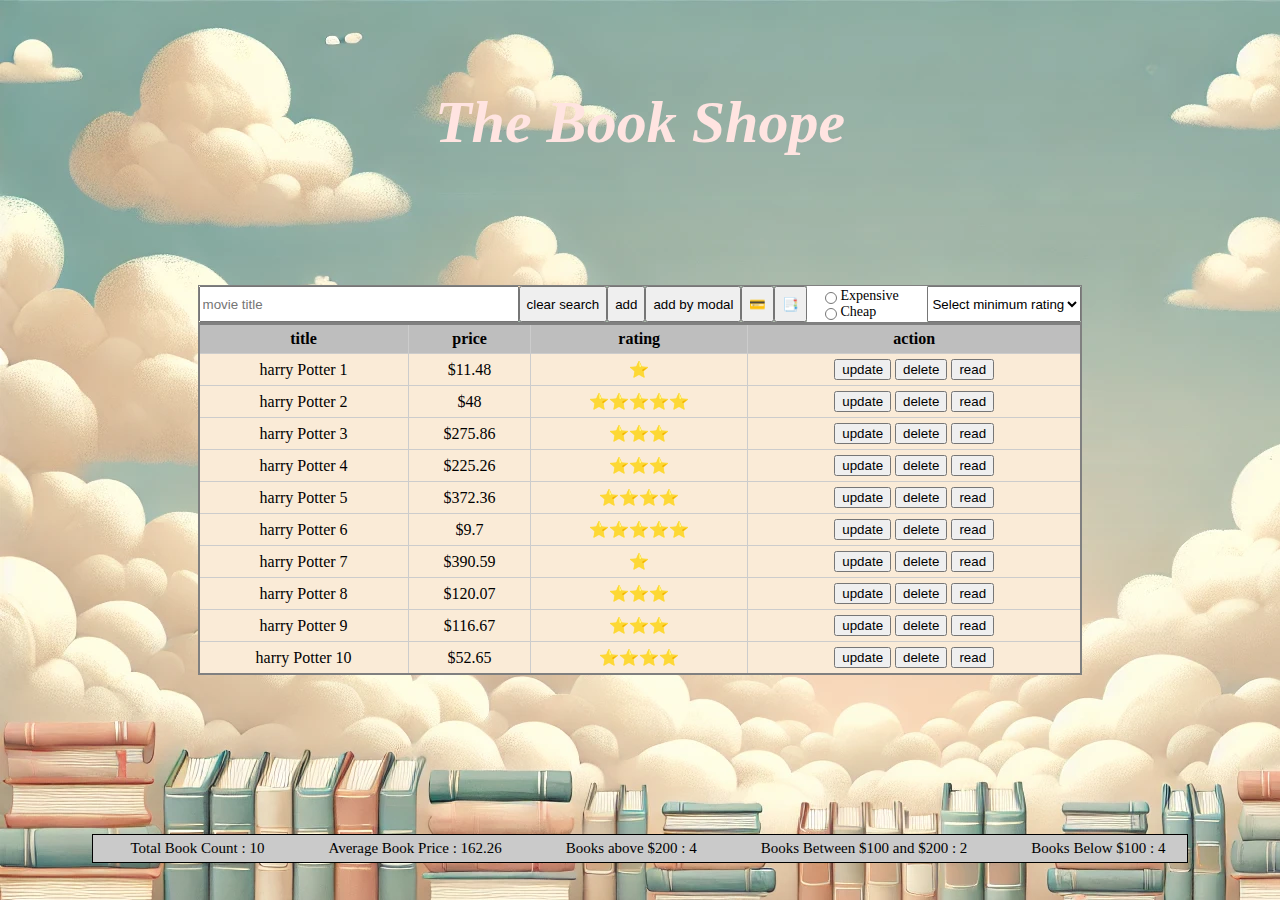
==== index.html @ 7e73e097 "Create filterBy function" ====
<!DOCTYPE html>
<html lang="en">

<head>
    <meta charset="UTF-8">
    <meta name="viewport" content="width=device-width, initial-scale=1.0">
    <link rel="stylesheet" href="css/main.css">
    <title>book store pro</title>
</head>

<body onload="onInit()">
    <h1>The Book Shope</h1>
    <div class="main-container">
        <div class="filter-btn">
            <input oninput="onUserInput(event,this)" type="text" placeholder="movie title">
            <button onclick="onResetFilter()" class="clear">clear search</button>
            <button onclick="onAddBook()" class="add-book">add</button>
            <button onclick="onOpenBookModal()" class="add-book">add by modal</button>
            <button onclick="onSetLayout(this)" class="card-layout">💳</button>
            <button onclick="onSetLayout(this)" class="table">📑</button>
            <div class="radio-btn">
                <label><input onclick="onChangeSorting(this)" type="radio" class="sorting-high" value="Expensive"> Expensive</label>
                <label><input onclick="onChangeSorting(this)" type="radio" class="sorting-low" value="Cheap"> Cheap</label>
            </div>
                    <div class="sort-by">
            <select class="sort-field" onchange="onChangeSorting(this)">
                <option value="">Select minimum rating</option>
                <option value="⭐">⭐</option>
                <option value="⭐⭐">⭐⭐</option>
                <option value="⭐⭐⭐">⭐⭐⭐</option>
                <option value="⭐⭐⭐⭐">⭐⭐⭐⭐</option>
                <option value="⭐⭐⭐⭐⭐">⭐⭐⭐⭐⭐</option>
            </select>
        </div>
    </div>
    <table>
        <thead>
            <tr class="table-header">
                <th>title</th>
                <th>price </th>
                <th>rating</th>
                <th>action</th>
            </tr>
        </thead>
        <tbody>
        </tbody>
    </table>
    <div class="card-container hidden">
    </div>

    <dialog class="book-details modal">
        <form method="dialog">
            <h1 class="book-title"></h1>
            <h3 class="price"></h3>
            <p class="book-pre"></p>
            <img onerror="this.src='img/noImg.jpg'" class="book-img">
            <div class="rating-div">
                <button class="one-plus Rating" onclick="onUpdateRating(event,this)">-</button>
                <button class="show-rating Rating" onclick="onUpdateRating(event,this)"></button>
                <button class="one-minos Rating" onclick="onUpdateRating(event,this)">+</button>
            </div>
            <button class="close">X</button>
        </form>
    </dialog>

    <dialog class="add-book modal">
        <form method="dialog" onsubmit="onAddBookByModal(event)">
            <h5 class="modal-instractions">Please make sure to feel title and Price .url is an option.</h5>
            <div class="book-title">
                <label>title</label>
                <input name="book-title" type="text" placeholder="book title" autocomplete="off">
            </div>
            <div class="book-price">
                <label>price</label>
                <input name="book-price" type="text" placeholder="book price" autocomplete="off">
            </div>
            <div class="book-img">
                <label>img url</label>
                <input name="book-img" type="text" placeholder="http(s)://.............jpeg" autocomplete="off">
            </div>
            <button onclick="onCloseBookModal()">X</button>
        </form>
    </dialog>

    </div>

    <section class="success hidden">good job, function implemented successfully </section>
    <footer class="stats">
        <span></span>
        <span class="sum-of-books">Total Book Count</span>
        <span></span>
        <span class="avg-price">Average Book Price</span>
        <span></span>
        <span class="above-200">Books above $20</span>
        <span></span>
        <span class="between">Books Between $10 and $20 </span>
        <span></span>
        <span class="below-100">Books Below $10</span>
    </footer>
    <script src="js/service/util.bookstore.js"></script>
    <script src="js/service/storage.service.js"></script>
    <script src="js/service/book.service.js"></script>
    <script src="js/book.controller.js"></script>
</body>

</html>
---- css/main.css ----
* {
    box-sizing: border-box;
}

body {
    display: flex;
    flex-direction: column;

    align-items: center;

    min-height: 95vh;

    font-family: Georgia, 'Times New Roman', Times, serif;
    background-image: url("../img/backGround.webp");
}

h1 {
    margin-block: 5rem;
    font-size: 60px;
    font-style: oblique;

    color: mistyrose;
}

.main-container {

    display: flex;
    flex-direction: column;

    min-width: 50vw;
    min-height: 50vh;

    margin: 3rem;
}

table {
    position: relative;

    min-width: 50vw;
    gap: 1rem;

    text-align: center;
    border-collapse: collapse;
    border: 2px gray solid;

    background-color: antiquewhite;

}


th,
td {
    border: 1px solid #ccc;
    padding: 5px;
    text-align: center;

}

thead {
    background-color: rgb(190, 190, 190);
}

.filter-btn {
    display: flex;
    flex-shrink: 0;

    align-items: row;

    width: 100%;
    height: fit-content;



    border: 1px gray solid;

}

.filter-btn input {
    width: 20rem;
    flex-grow: 1;
    margin-inline-end: auto;
}

.card-container {
    display: flex;
    flex-wrap: wrap;

    min-width: 50vw;
    gap: 1rem;

    border: 1px black solid;
    background-color: antiquewhite;
}

.card-container img {
    width: 5rem;
    height: 5rem;
    margin: 1rem;
}

.book-card {
    display: flex;
    flex-direction: column;
    flex-grow: 1;

    align-items: center;

    max-width: 300px;
    padding: 1rem;

    margin-block: 1rem;
    margin-inline: 1rem;


    border-radius: 20%;
    border: 1px black solid;
    background-color: whitesmoke;

}


.hidden {
    display: none;
}

.modal {
    position: relative;

    max-width: 50vw;
    max-height: 50vh;

    background-color: whitesmoke;
}

.modal form {
    width: 100%;
    height: 100%;
    align-items: center;
    gap: 10px;
}

.modal h1 {
    margin: 0;
    padding: 0;
    font-size: 30px;

    color: black;
}

.modal button.close {
    position: absolute;

    width: 30px;
    height: 30px;

    top: 5px;
    right: 0px;

    border-radius: 18%;

    background-color: rgb(194, 194, 194);
}

.success {
    position: absolute;
    top: 150px;
    padding: 1rem;

    margin-block-start: 3rem;

    font-family: Impact, Haettenschweiler, 'Arial Narrow Bold', sans-serif;
    font-size: 15px;

    border-radius: 8px;
    border: 1px black solid;

    background-color: bisque;
}

img {
    background-color: transparent;
}

footer {
    display: flex;
    justify-content: center;

    gap: 1rem;
    padding: 5px;
    margin-top: auto;


    border: 1px black solid;
    background-color: rgb(202, 202, 202);

    font-size: 15px;

}

footer span {
    margin-right: 1rem;
}


.add-book.modal button {
    display: flex;
    align-items: center;
    justify-content: center;
    position: absolute;

    width: 20px;
    height: 20px;

    top: 10px;
    right: 10px;

    border-radius: 18%;
    background-color: rgb(194, 194, 194);
}

.rating-div {
    display: flex;

    align-items: center;
    justify-content: center;

    gap: 10px;
    margin-block-start: 1rem;
    width: 100%;
}


.rating-div button {
    display: flex;
    align-items: center;
    justify-content: center;

    width: 40px;
    height: 40px;



    font-size: 18px;
    color: white;
    font-weight: bold;

    background-color: #50bfff;
    border: 2px solid #50bfff;
    border-radius: 10px;

    cursor: pointer;
    transition: background 0.2s ease-in-out;
}

.rating-div button:hover {
    background-color: #3a9fd9;
}

.rating-div .show-rating {
    width: 50px;
    height: 40px;
    background-color: white;
    color: black;
    font-size: 18px;
    font-weight: bold;
    border: 2px solid lightgray;
    border-radius: 10px;
}

.sort-field {
    height: 100%;
}

.radio-btn {
    display: flex;
    flex-direction: column;
    align-items: flex-start;
    width: 120px;
    padding: 2px;
    background-color: white;
}

.radio-btn label {
    display: flex;
    align-items: center;
    gap: 3px; 
    font-size: 14px; 
}

.radio-btn input {
    width: 12px;
    height: 12px;
    align-self: center;
    margin-inline-start: 1rem; 
}
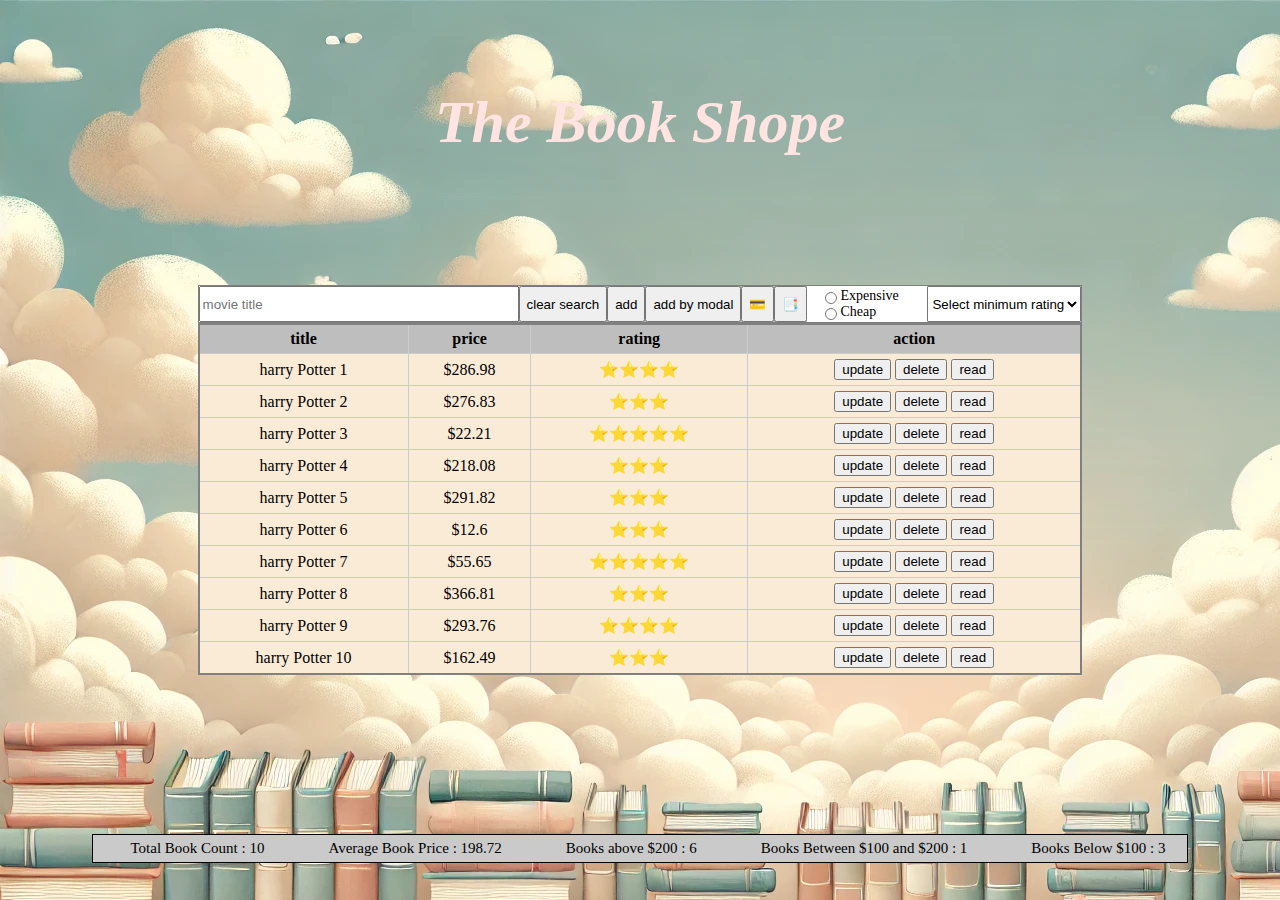
==== commit 68cc3f8d: "Create sortBy function + general updates" ====
--- a/index.html
+++ b/index.html
@@ -13,7 +13,7 @@
     <div class="main-container">
         <div class="filter-btn">
             <input oninput="onUserInput(event,this)" type="text" placeholder="movie title">
-            <button onclick="onResetFilter()" class="clear">clear search</button>
+            <button onclick="onClearFilters()" class="clear">clear search</button>
             <button onclick="onAddBook()" class="add-book">add</button>
             <button onclick="onOpenBookModal()" class="add-book">add by modal</button>
             <button onclick="onSetLayout(this)" class="card-layout">💳</button>
@@ -23,7 +23,7 @@
                 <label><input onclick="onChangeSorting(this)" type="radio" class="sorting-low" value="Cheap"> Cheap</label>
             </div>
                     <div class="sort-by">
-            <select class="sort-field" onchange="onChangeSorting(this)">
+            <select class="rating-field" onchange="onChangeRating(this)">
                 <option value="">Select minimum rating</option>
                 <option value="⭐">⭐</option>
                 <option value="⭐⭐">⭐⭐</option>
@@ -33,6 +33,7 @@
             </select>
         </div>
     </div>
+
     <table>
         <thead>
             <tr class="table-header">
--- a/css/main.css
+++ b/css/main.css
@@ -267,7 +267,7 @@
     border-radius: 10px;
 }
 
-.sort-field {
+.rating-field {
     height: 100%;
 }
 
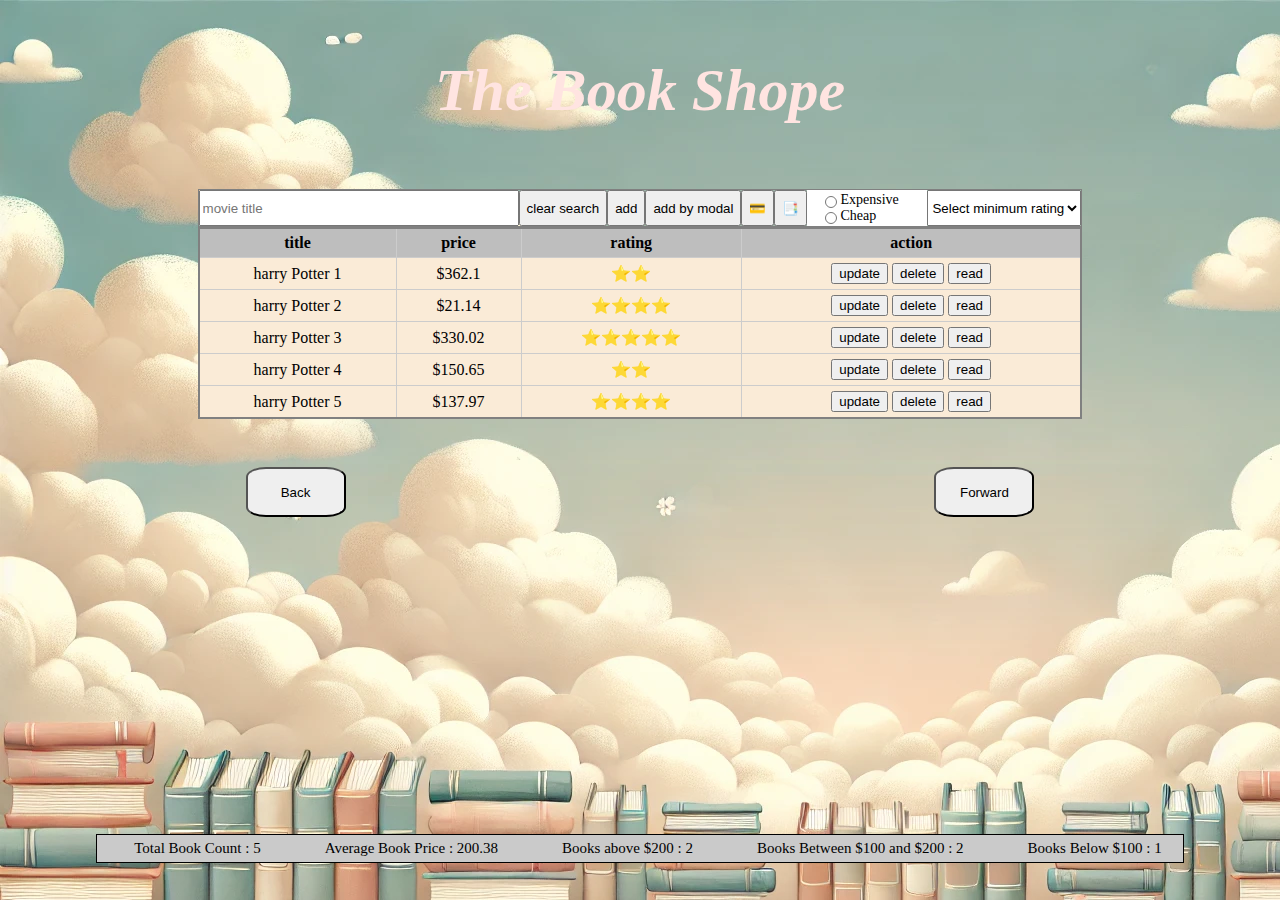
==== commit faa10067: "Add pagination functions" ====
--- a/index.html
+++ b/index.html
@@ -48,7 +48,10 @@
     </table>
     <div class="card-container hidden">
     </div>
-
+<div class="page-btns">
+    <button onclick="onPreviousPage()" class="previous-page">Back</button>
+    <button onclick="onNextPage()" class="next-page">Forward</button>
+</div>
     <dialog class="book-details modal">
         <form method="dialog">
             <h1 class="book-title"></h1>
--- a/css/main.css
+++ b/css/main.css
@@ -15,7 +15,7 @@
 }
 
 h1 {
-    margin-block: 5rem;
+    margin-block: 3rem;
     font-size: 60px;
     font-style: oblique;
 
@@ -30,7 +30,7 @@
     min-width: 50vw;
     min-height: 50vh;
 
-    margin: 3rem;
+    margin: 1rem;
 }
 
 table {
@@ -283,13 +283,33 @@
 .radio-btn label {
     display: flex;
     align-items: center;
-    gap: 3px; 
-    font-size: 14px; 
+    gap: 3px;
+    font-size: 14px;
 }
 
 .radio-btn input {
     width: 12px;
     height: 12px;
     align-self: center;
-    margin-inline-start: 1rem; 
-}
+    margin-inline-start: 1rem;
+}
+
+.page-btns {
+    display: flex;
+
+    justify-content: space-between;
+    
+    margin: 3rem;
+
+}
+
+.page-btns > *{
+
+    width: 100px;
+    height: 50px;
+
+    border-radius: 20%;
+    
+
+    cursor: pointer;
+}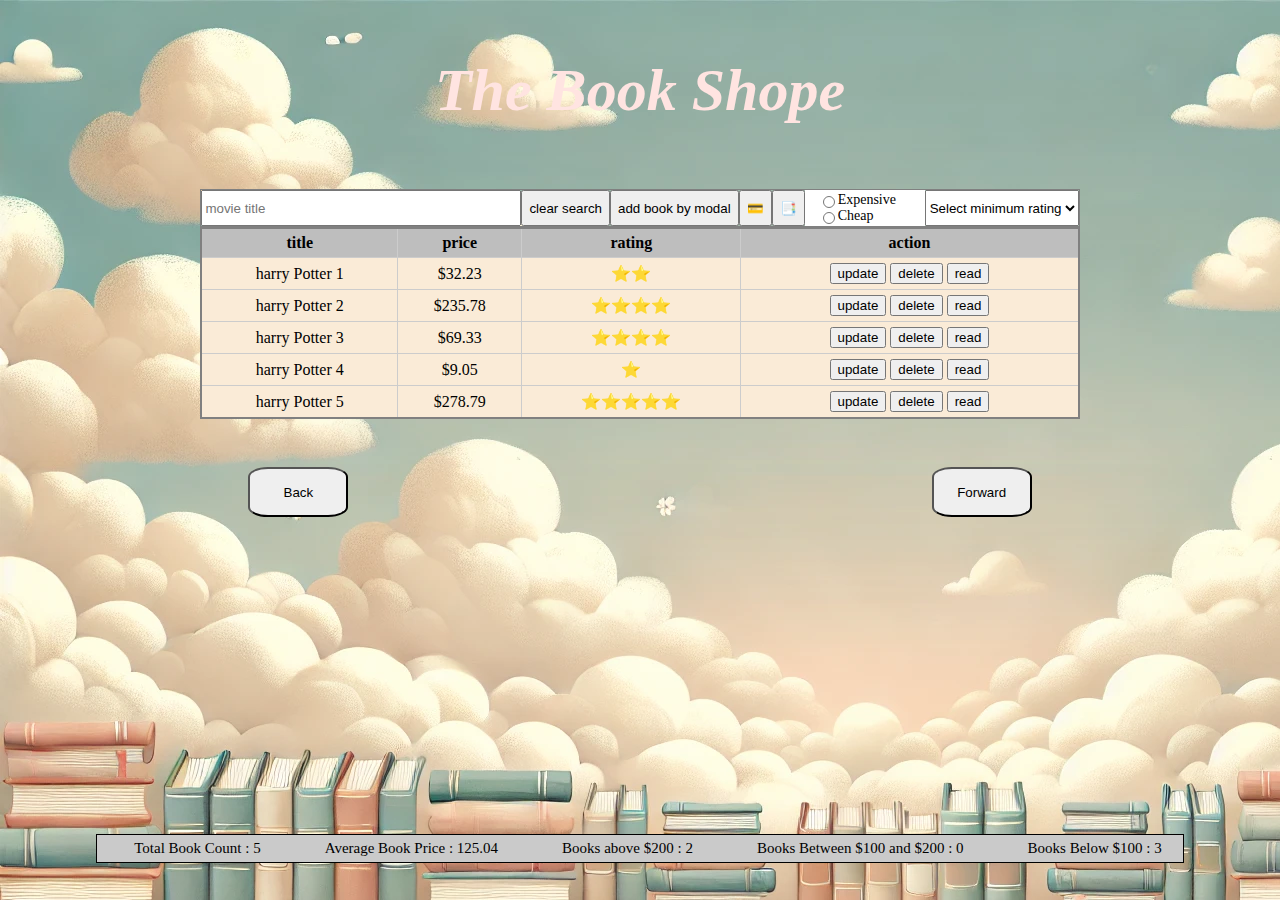
==== commit 9a7c4fad: "Upgraded updateBook function + Pagination" ====
--- a/index.html
+++ b/index.html
@@ -14,8 +14,8 @@
         <div class="filter-btn">
             <input oninput="onUserInput(event,this)" type="text" placeholder="movie title">
             <button onclick="onClearFilters()" class="clear">clear search</button>
-            <button onclick="onAddBook()" class="add-book">add</button>
-            <button onclick="onOpenBookModal()" class="add-book">add by modal</button>
+            <!-- <button onclick="onAddBook()" class="add-book">add</button> -->
+            <button onclick="onOpenBookModal()" class="add-book">add book by modal</button>
             <button onclick="onSetLayout(this)" class="card-layout">💳</button>
             <button onclick="onSetLayout(this)" class="table">📑</button>
             <div class="radio-btn">
@@ -68,7 +68,7 @@
     </dialog>
 
     <dialog class="add-book modal">
-        <form method="dialog" onsubmit="onAddBookByModal(event)">
+        <form method="dialog" onsubmit="onSaveBookByModal(event)">
             <h5 class="modal-instractions">Please make sure to feel title and Price .url is an option.</h5>
             <div class="book-title">
                 <label>title</label>
@@ -82,7 +82,8 @@
                 <label>img url</label>
                 <input name="book-img" type="text" placeholder="http(s)://.............jpeg" autocomplete="off">
             </div>
-            <button onclick="onCloseBookModal()">X</button>
+            <button class="submit">submit</button>
+            <button type="button" onclick="onCloseBookModal(event)">X</button>
         </form>
     </dialog>
 
--- a/css/main.css
+++ b/css/main.css
@@ -84,6 +84,7 @@
 .card-container {
     display: flex;
     flex-wrap: wrap;
+    justify-content: center;
 
     min-width: 50vw;
     gap: 1rem;
@@ -202,7 +203,22 @@
 }
 
 
-.add-book.modal button {
+.add-book.modal button:nth-of-type(1) {
+    display: flex;
+    align-items: center;
+    justify-content: center;
+    position: absolute;
+
+    width: 50px;
+    height: 20px;
+
+    bottom: 10px;
+    right: 10px;
+
+    border-radius: 18%;
+    background-color: rgb(194, 194, 194);
+}
+.add-book.modal button:nth-of-type(2) {
     display: flex;
     align-items: center;
     justify-content: center;
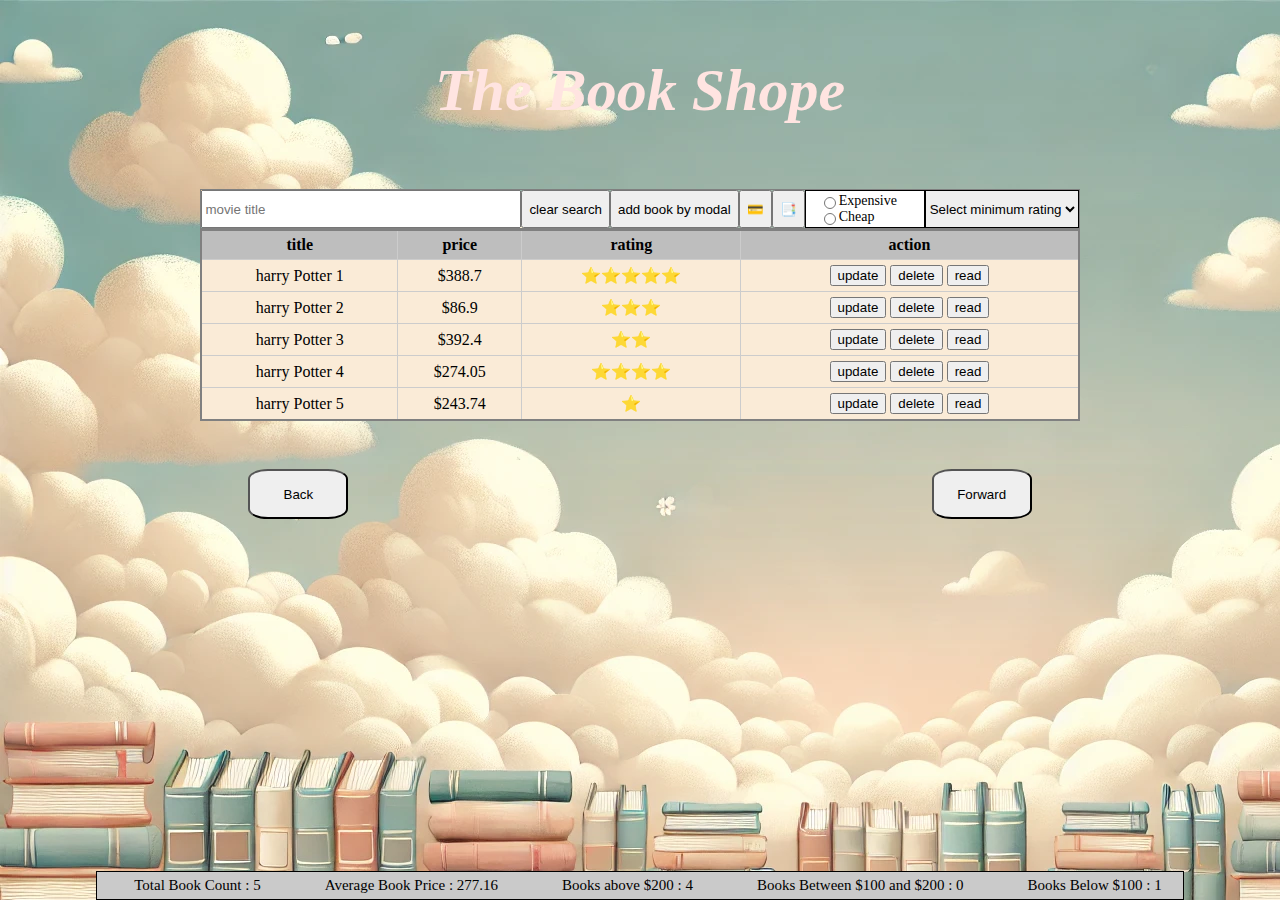
==== commit a72b85fb: "Fixed onUpdateModel function" ====
--- a/index.html
+++ b/index.html
@@ -19,8 +19,8 @@
             <button onclick="onSetLayout(this)" class="card-layout">💳</button>
             <button onclick="onSetLayout(this)" class="table">📑</button>
             <div class="radio-btn">
-                <label><input onclick="onChangeSorting(this)" type="radio" class="sorting-high" value="Expensive"> Expensive</label>
-                <label><input onclick="onChangeSorting(this)" type="radio" class="sorting-low" value="Cheap"> Cheap</label>
+                <label><input onclick="onChangeRadioBtn(this)" type="radio" class="sorting-high" value="Expensive"> Expensive</label>
+                <label><input onclick="onChangeRadioBtn(this)" type="radio" class="sorting-low" value="Cheap"> Cheap</label>
             </div>
                     <div class="sort-by">
             <select class="rating-field" onchange="onChangeRating(this)">
@@ -59,16 +59,16 @@
             <p class="book-pre"></p>
             <img onerror="this.src='img/noImg.jpg'" class="book-img">
             <div class="rating-div">
-                <button class="one-plus Rating" onclick="onUpdateRating(event,this)">-</button>
-                <button class="show-rating Rating" onclick="onUpdateRating(event,this)"></button>
-                <button class="one-minos Rating" onclick="onUpdateRating(event,this)">+</button>
+                <button class="one-plus" onclick="onUpdateRating(event,this)">-</button>
+                <button class="show-rating" onclick="onUpdateRating(event,this)"></button>
+                <button class="one-minos " onclick="onUpdateRating(event,this)">+</button>
             </div>
             <button class="close">X</button>
         </form>
     </dialog>
 
     <dialog class="add-book modal">
-        <form method="dialog" onsubmit="onSaveBookByModal(event)">
+        <form method="dialog" onsubmit="onAddBookByModal(event)">
             <h5 class="modal-instractions">Please make sure to feel title and Price .url is an option.</h5>
             <div class="book-title">
                 <label>title</label>
@@ -83,8 +83,14 @@
                 <input name="book-img" type="text" placeholder="http(s)://.............jpeg" autocomplete="off">
             </div>
             <button class="submit">submit</button>
-            <button type="button" onclick="onCloseBookModal(event)">X</button>
+            <button class="close" type="button" onclick="onCloseBookModal(event)">X</button>
         </form>
+        <img onerror="this.src='img/noImg.jpg'" class="book-img-update">
+        <div class="rating-div">
+            <button type="button" class="one-plus " onclick="onUpdateRating(event,this)">-</button>
+            <button name="rating" type="button" class="show-rating " onclick="onUpdateRating(event,this)"></button>
+            <button type="button" class="one-minos " onclick="onUpdateRating(event,this)">+</button>
+        </div>
     </dialog>
 
     </div>
--- a/css/main.css
+++ b/css/main.css
@@ -65,6 +65,7 @@
     flex-shrink: 0;
 
     align-items: row;
+    justify-content: center;
 
     width: 100%;
     height: fit-content;
@@ -72,7 +73,6 @@
 
 
     border: 1px gray solid;
-
 }
 
 .filter-btn input {
@@ -134,8 +134,8 @@
 }
 
 .modal form {
-    width: 100%;
-    height: 100%;
+    width: 80%;
+    height: 80%;
     align-items: center;
     gap: 10px;
 }
@@ -154,8 +154,8 @@
     width: 30px;
     height: 30px;
 
-    top: 5px;
-    right: 0px;
+    top: 10px;
+    right: 10px;
 
     border-radius: 18%;
 
@@ -182,53 +182,34 @@
     background-color: transparent;
 }
 
+/* צריך פה פוטר דבוק לתחתית  */
 footer {
     display: flex;
     justify-content: center;
+    position: fixed;
 
     gap: 1rem;
     padding: 5px;
-    margin-top: auto;
-
+    bottom: 0;
 
     border: 1px black solid;
     background-color: rgb(202, 202, 202);
 
     font-size: 15px;
-
 }
 
 footer span {
     margin-right: 1rem;
 }
 
-
-.add-book.modal button:nth-of-type(1) {
-    display: flex;
-    align-items: center;
-    justify-content: center;
-    position: absolute;
+.add-book.modal button .rating {
+    display: flex;
+    align-items: center;
+    justify-content: center;
+    position: relative;
 
     width: 50px;
     height: 20px;
-
-    bottom: 10px;
-    right: 10px;
-
-    border-radius: 18%;
-    background-color: rgb(194, 194, 194);
-}
-.add-book.modal button:nth-of-type(2) {
-    display: flex;
-    align-items: center;
-    justify-content: center;
-    position: absolute;
-
-    width: 20px;
-    height: 20px;
-
-    top: 10px;
-    right: 10px;
 
     border-radius: 18%;
     background-color: rgb(194, 194, 194);
@@ -275,57 +256,70 @@
 .rating-div .show-rating {
     width: 50px;
     height: 40px;
-    background-color: white;
-    color: black;
+
     font-size: 18px;
     font-weight: bold;
+
     border: 2px solid lightgray;
     border-radius: 10px;
+
+    color: black;
+    background-color: white;
 }
 
 .rating-field {
     height: 100%;
+    border: 1px black solid;
 }
 
 .radio-btn {
     display: flex;
     flex-direction: column;
+
     align-items: flex-start;
+
+    padding: 2px;
     width: 120px;
-    padding: 2px;
+
+    border: 1px black solid;
     background-color: white;
 }
 
 .radio-btn label {
     display: flex;
+
     align-items: center;
     gap: 3px;
+
     font-size: 14px;
 }
 
 .radio-btn input {
+
+    align-self: center;
+
+    margin-inline-start: 1rem;
+
     width: 12px;
     height: 12px;
-    align-self: center;
-    margin-inline-start: 1rem;
+
 }
 
 .page-btns {
     display: flex;
 
     justify-content: space-between;
-    
+
     margin: 3rem;
 
 }
 
-.page-btns > *{
+.page-btns>* {
 
     width: 100px;
     height: 50px;
 
     border-radius: 20%;
-    
 
     cursor: pointer;
 }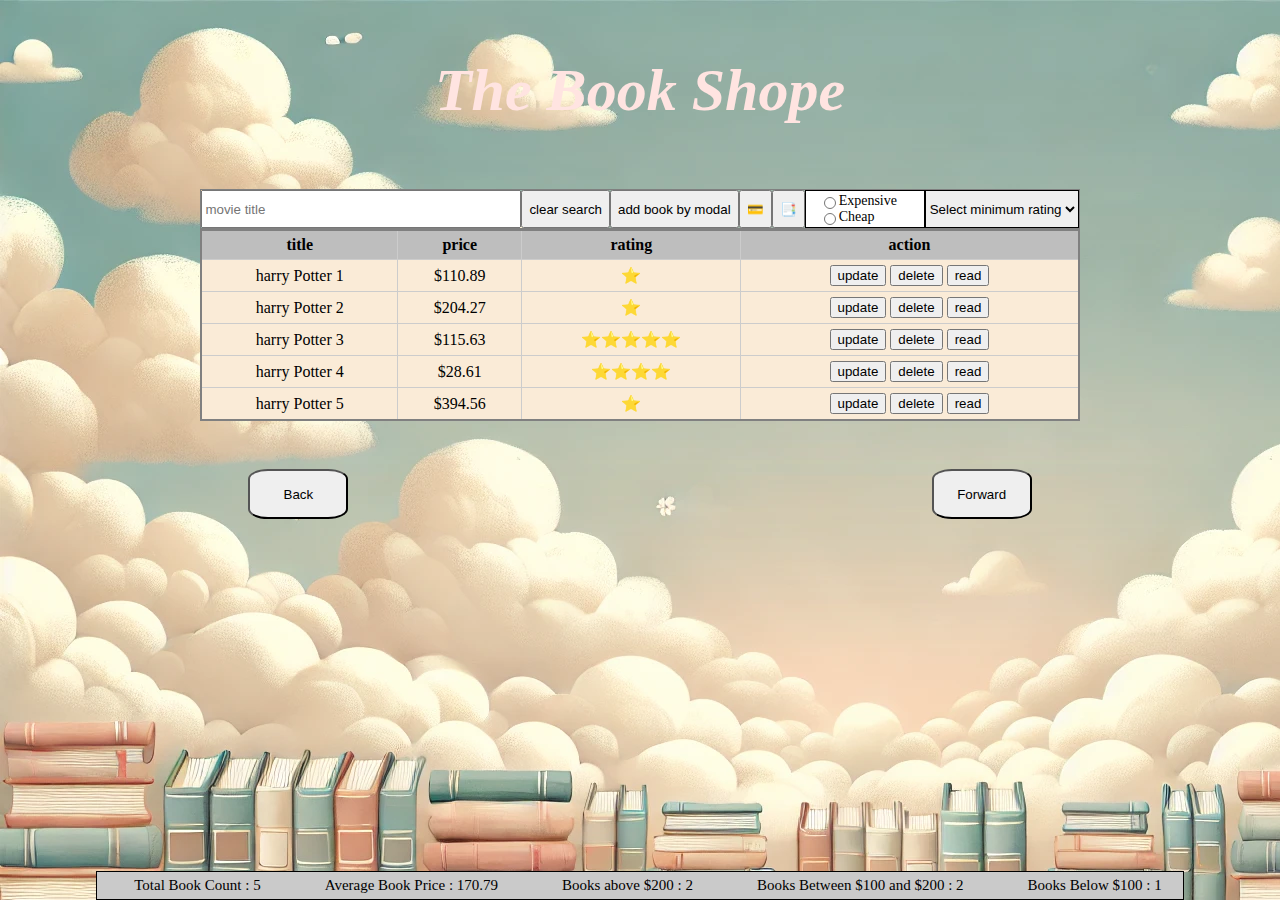
==== commit 990919d9: "General code updates" ====
--- a/index.html
+++ b/index.html
@@ -68,7 +68,7 @@
     </dialog>
 
     <dialog class="add-book modal">
-        <form method="dialog" onsubmit="onAddBookByModal(event)">
+        <form method="dialog" onsubmit="onAddBook(event)">
             <h5 class="modal-instractions">Please make sure to feel title and Price .url is an option.</h5>
             <div class="book-title">
                 <label>title</label>
--- a/css/main.css
+++ b/css/main.css
@@ -57,6 +57,7 @@
 }
 
 thead {
+    border: 1px black solid;
     background-color: rgb(190, 190, 190);
 }
 
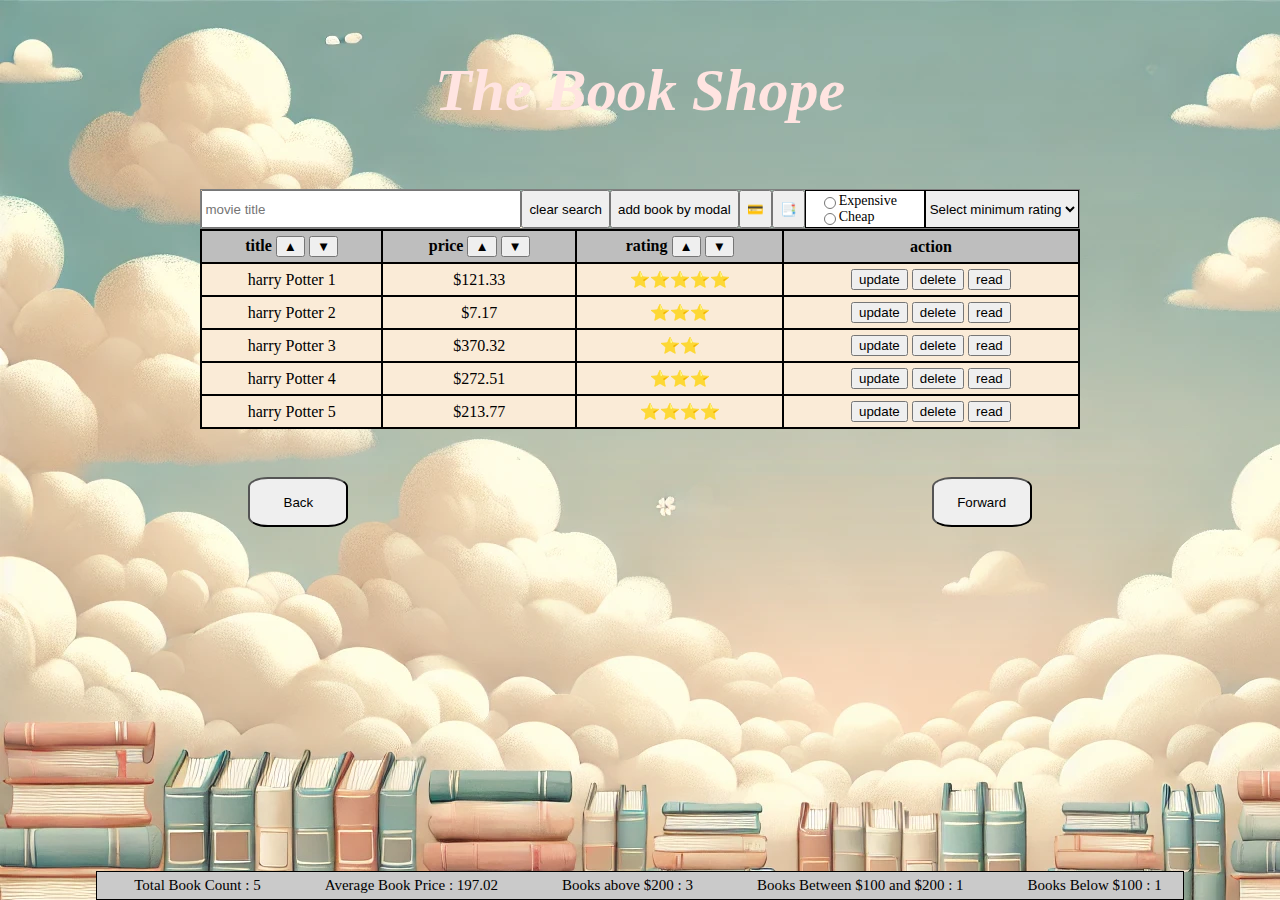
==== commit fd291cc9: "Update sortBy function" ====
--- a/index.html
+++ b/index.html
@@ -19,79 +19,91 @@
             <button onclick="onSetLayout(this)" class="card-layout">💳</button>
             <button onclick="onSetLayout(this)" class="table">📑</button>
             <div class="radio-btn">
-                <label><input onclick="onChangeRadioBtn(this)" type="radio" class="sorting-high" value="Expensive"> Expensive</label>
-                <label><input onclick="onChangeRadioBtn(this)" type="radio" class="sorting-low" value="Cheap"> Cheap</label>
+                <label><input onclick="onChangeSorting(this)" type="radio" class="sorting-high" value="Expensive">
+                    Expensive</label>
+                <label><input onclick="onChangeSorting(this)" type="radio" class="sorting-low" value="Cheap">
+                    Cheap</label>
             </div>
-                    <div class="sort-by">
-            <select class="rating-field" onchange="onChangeRating(this)">
-                <option value="">Select minimum rating</option>
-                <option value="⭐">⭐</option>
-                <option value="⭐⭐">⭐⭐</option>
-                <option value="⭐⭐⭐">⭐⭐⭐</option>
-                <option value="⭐⭐⭐⭐">⭐⭐⭐⭐</option>
-                <option value="⭐⭐⭐⭐⭐">⭐⭐⭐⭐⭐</option>
-            </select>
+            <div class="sort-by">
+                <select class="rating-field" onchange="onChangeRating(this)">
+                    <option value="">Select minimum rating</option>
+                    <option value="⭐">⭐</option>
+                    <option value="⭐⭐">⭐⭐</option>
+                    <option value="⭐⭐⭐">⭐⭐⭐</option>
+                    <option value="⭐⭐⭐⭐">⭐⭐⭐⭐</option>
+                    <option value="⭐⭐⭐⭐⭐">⭐⭐⭐⭐⭐</option>
+                </select>
+            </div>
         </div>
-    </div>
 
-    <table>
-        <thead>
-            <tr class="table-header">
-                <th>title</th>
-                <th>price </th>
-                <th>rating</th>
-                <th>action</th>
-            </tr>
-        </thead>
-        <tbody>
-        </tbody>
-    </table>
-    <div class="card-container hidden">
-    </div>
-<div class="page-btns">
-    <button onclick="onPreviousPage()" class="previous-page">Back</button>
-    <button onclick="onNextPage()" class="next-page">Forward</button>
-</div>
-    <dialog class="book-details modal">
-        <form method="dialog">
-            <h1 class="book-title"></h1>
-            <h3 class="price"></h3>
-            <p class="book-pre"></p>
-            <img onerror="this.src='img/noImg.jpg'" class="book-img">
+        <table>
+            <thead>
+                <tr class="table-header">
+                    <th class="title sort">title
+                        <button name="title" value="title-up" class="title up" onclick="onChangeSorting(this)">▲</button>
+                        <button name="title"  value="title-down" class="title down" onclick="onChangeSorting(this)">▼</button>
+                    </th>
+                    <th class="price sort">price
+                        <button name="price" value="Expensive" class="price up" onclick="onChangeSorting(this)">▲</button>
+                        <button name="price" value="Cheap" class="price down" onclick="onChangeSorting(this)">▼</button>
+                    </th>
+                    <th class="rating sort">rating
+                        <button name="rating" value="rating-up" class="rating up" onclick="onChangeSorting(this)">▲</button>
+                        <button name="rating" value="rating-down" class="rating down" onclick="onChangeSorting(this)">▼</button>
+                    </th>
+                    <th  class="action sort hidden">action
+                    </th>
+                </tr>
+            </thead>
+            <tbody>
+            </tbody>
+        </table>
+        <div class="card-container hidden">
+        </div>
+        <div class="page-btns">
+            <button onclick="onPreviousPage()" class="previous-page">Back</button>
+            <button onclick="onNextPage()" class="next-page">Forward</button>
+        </div>
+        <dialog class="book-details modal">
+            <form method="dialog">
+                <h1 class="book-title"></h1>
+                <h3 class="price"></h3>
+                <p class="book-pre"></p>
+                <img onerror="this.src='img/noImg.jpg'" class="book-img">
+                <div class="rating-div">
+                    <button class="one-plus" onclick="onUpdateRating(event,this)">-</button>
+                    <button class="show-rating" onclick="onUpdateRating(event,this)"></button>
+                    <button class="one-minos " onclick="onUpdateRating(event,this)">+</button>
+                </div>
+                <button class="close">X</button>
+            </form>
+        </dialog>
+
+        <dialog class="add-book modal">
+            <form method="dialog" onsubmit="onAddBook(event)">
+                <h5 class="modal-instractions">Please make sure to feel title and Price .url is an option.</h5>
+                <div class="book-title">
+                    <label>title</label>
+                    <input name="book-title" type="text" placeholder="book title" autocomplete="off">
+                </div>
+                <div class="book-price">
+                    <label>price</label>
+                    <input name="book-price" type="text" placeholder="book price" autocomplete="off">
+                </div>
+                <div class="book-img">
+                    <label>img url</label>
+                    <input name="book-img" type="text" placeholder="http(s)://.............jpeg" autocomplete="off">
+                </div>
+                <button class="submit">submit</button>
+                <button class="close" type="button" onclick="onCloseBookModal(event)">X</button>
+            </form>
+            <img onerror="this.src='img/noImg.jpg'" class="book-img-update">
             <div class="rating-div">
-                <button class="one-plus" onclick="onUpdateRating(event,this)">-</button>
-                <button class="show-rating" onclick="onUpdateRating(event,this)"></button>
-                <button class="one-minos " onclick="onUpdateRating(event,this)">+</button>
+                <button type="button" class="one-plus " onclick="onUpdateRating(event,this)">-</button>
+                <button name="rating" type="button" class="show-rating " onclick="onUpdateRating(event,this)"></button>
+                <button type="button" class="one-minos " onclick="onUpdateRating(event,this)">+</button>
             </div>
-            <button class="close">X</button>
-        </form>
-    </dialog>
-
-    <dialog class="add-book modal">
-        <form method="dialog" onsubmit="onAddBook(event)">
-            <h5 class="modal-instractions">Please make sure to feel title and Price .url is an option.</h5>
-            <div class="book-title">
-                <label>title</label>
-                <input name="book-title" type="text" placeholder="book title" autocomplete="off">
-            </div>
-            <div class="book-price">
-                <label>price</label>
-                <input name="book-price" type="text" placeholder="book price" autocomplete="off">
-            </div>
-            <div class="book-img">
-                <label>img url</label>
-                <input name="book-img" type="text" placeholder="http(s)://.............jpeg" autocomplete="off">
-            </div>
-            <button class="submit">submit</button>
-            <button class="close" type="button" onclick="onCloseBookModal(event)">X</button>
-        </form>
-        <img onerror="this.src='img/noImg.jpg'" class="book-img-update">
-        <div class="rating-div">
-            <button type="button" class="one-plus " onclick="onUpdateRating(event,this)">-</button>
-            <button name="rating" type="button" class="show-rating " onclick="onUpdateRating(event,this)"></button>
-            <button type="button" class="one-minos " onclick="onUpdateRating(event,this)">+</button>
-        </div>
-    </dialog>
+        </dialog>
 
     </div>
 
@@ -108,8 +120,8 @@
         <span></span>
         <span class="below-100">Books Below $10</span>
     </footer>
+    <script src="js/service/storage.service.js"></script>
     <script src="js/service/util.bookstore.js"></script>
-    <script src="js/service/storage.service.js"></script>
     <script src="js/service/book.service.js"></script>
     <script src="js/book.controller.js"></script>
 </body>
--- a/css/main.css
+++ b/css/main.css
@@ -31,6 +31,7 @@
     min-height: 50vh;
 
     margin: 1rem;
+    
 }
 
 table {
@@ -50,14 +51,15 @@
 
 th,
 td {
-    border: 1px solid #ccc;
+    border: 2px solid black;
     padding: 5px;
     text-align: center;
 
 }
 
 thead {
-    border: 1px black solid;
+    border: 2px solid black;
+
     background-color: rgb(190, 190, 190);
 }
 
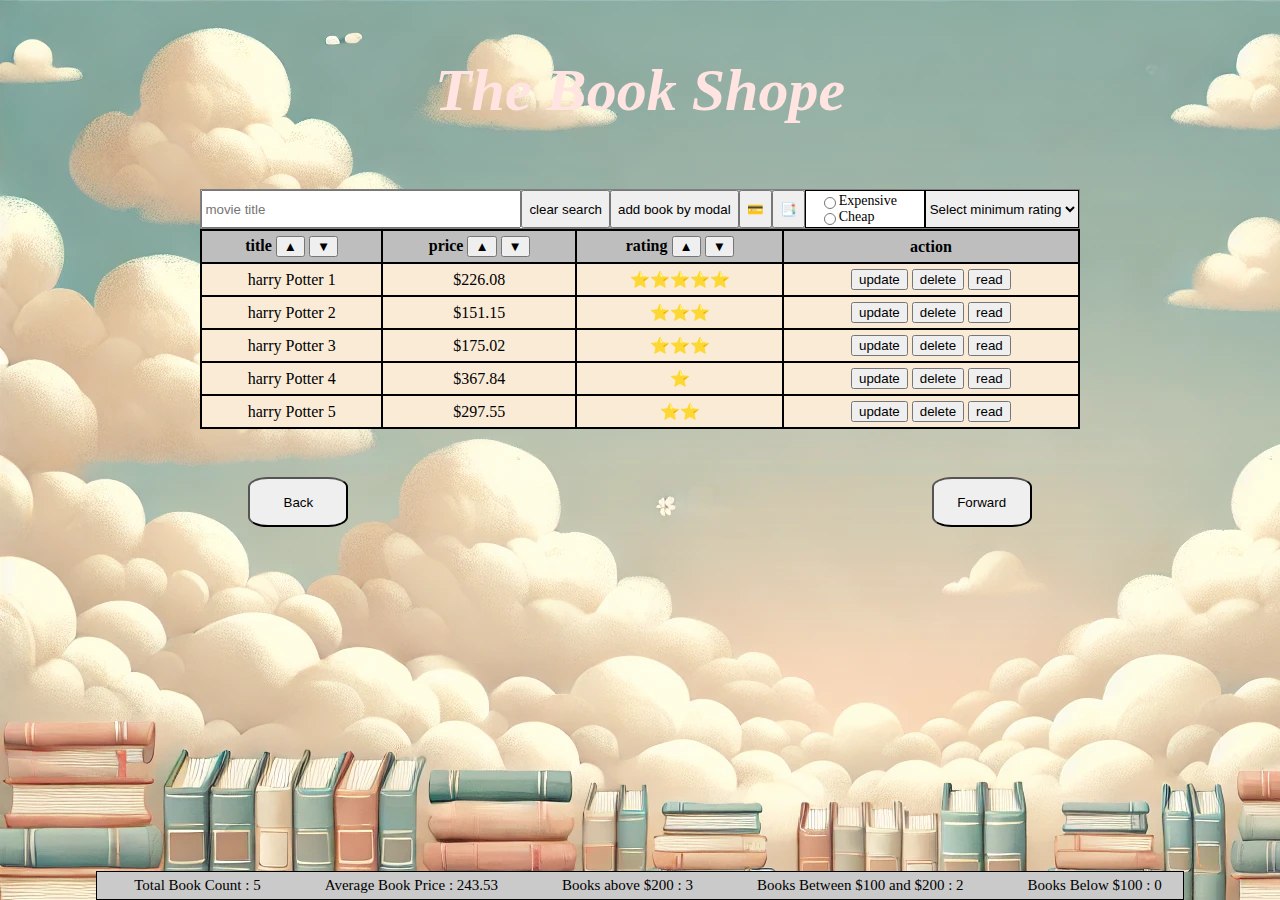
==== commit 77d46cf0: "General code fix and starting on query params." ====
--- a/index.html
+++ b/index.html
@@ -12,12 +12,11 @@
     <h1>The Book Shope</h1>
     <div class="main-container">
         <div class="filter-btn">
-            <input oninput="onUserInput(event,this)" type="text" placeholder="movie title">
+            <input oninput="onSetFilter(event,this)" type="text" placeholder="movie title">
             <button onclick="onClearFilters()" class="clear">clear search</button>
-            <!-- <button onclick="onAddBook()" class="add-book">add</button> -->
             <button onclick="onOpenBookModal()" class="add-book">add book by modal</button>
-            <button onclick="onSetLayout(this)" class="card-layout">💳</button>
-            <button onclick="onSetLayout(this)" class="table">📑</button>
+            <button onclick="onSetLayout('card')" class="card-layout">💳</button>
+            <button onclick="onSetLayout('table')" class="table">📑</button>
             <div class="radio-btn">
                 <label><input onclick="onChangeSorting(this)" type="radio" class="sorting-high" value="Expensive">
                     Expensive</label>
@@ -69,7 +68,7 @@
                 <h1 class="book-title"></h1>
                 <h3 class="price"></h3>
                 <p class="book-pre"></p>
-                <img onerror="this.src='img/noImg.jpg'" class="book-img">
+                <img onerror="this.src='img/default.jpg'" class="book-img">
                 <div class="rating-div">
                     <button class="one-plus" onclick="onUpdateRating(event,this)">-</button>
                     <button class="show-rating" onclick="onUpdateRating(event,this)"></button>
@@ -97,7 +96,7 @@
                 <button class="submit">submit</button>
                 <button class="close" type="button" onclick="onCloseBookModal(event)">X</button>
             </form>
-            <img onerror="this.src='img/noImg.jpg'" class="book-img-update">
+            <img onerror="this.src='img/default.jpg'" class="book-img-update">
             <div class="rating-div">
                 <button type="button" class="one-plus " onclick="onUpdateRating(event,this)">-</button>
                 <button name="rating" type="button" class="show-rating " onclick="onUpdateRating(event,this)"></button>
